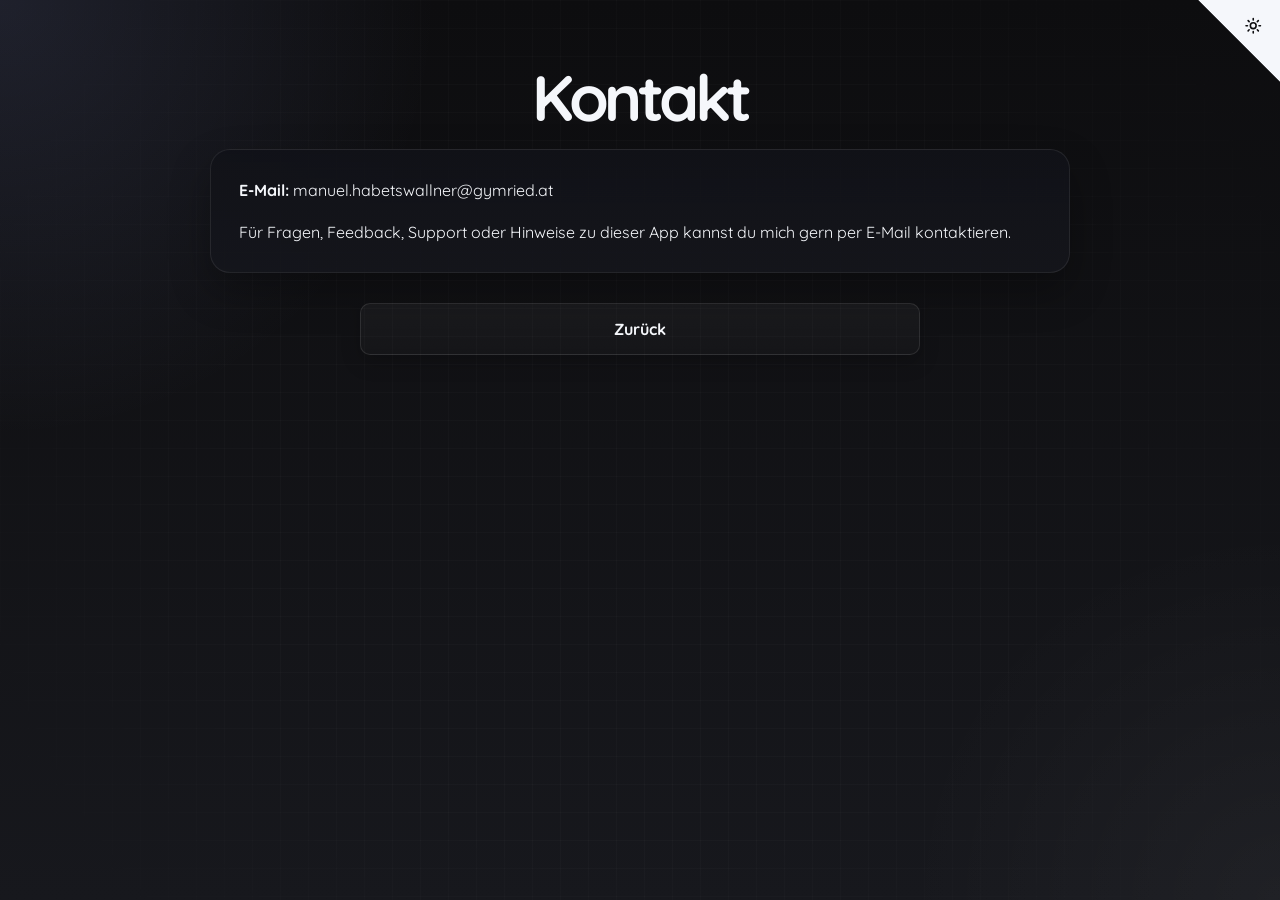
==== contact.html @ f2fb7521 "Initial commit" ====
<!DOCTYPE html>
<html lang="de">
<head>
    <meta charset="UTF-8">
    <meta name="viewport" content="width=device-width, initial-scale=1.0">
    <title>Kontakt</title>
    <link rel="stylesheet" href="style.css">
    <link rel="icon" type="image/svg+xml" href="icon.svg">
    <link rel="manifest" href="manifest.webmanifest">
    <script src="theme.js"></script>
</head>
<body>
    <div class="main-container">
        <h1>Kontakt</h1>
        <div class="description-box">
            <p><strong>E-Mail:</strong> manuel.habetswallner@gymried.at</p>
            <p>Für Fragen, Feedback, Support oder Hinweise zu dieser App kannst du mich gern per E-Mail kontaktieren.</p>
        </div>
        <div id="buttons" style="margin-top: 30px;">
            <button onclick="location.href='index.html'">Zurück</button>
        </div>
    </div>
</body>
</html>
---- style.css ----
@import url('https://fonts.googleapis.com/css2?family=Quicksand:wght@300;500;700&display=swap');

:root {
    --bg-color: #0d0d0f;
    --bg-color-2: #17181d;
    --card-bg: rgba(21, 22, 28, 0.9);
    --card-strong: rgba(17, 18, 24, 0.96);
    --panel-bg: rgba(255, 255, 255, 0.04);
    --text-primary: #f5f7fb;
    --text-dim: #b3bfd6;
    --accent-primary: #dfe8ff;
    --accent-secondary: #aebdff;
    --accent-soft: rgba(160, 175, 255, 0.18);
    --border-color: rgba(255, 255, 255, 0.10);
    --card-border: rgba(255, 255, 255, 0.08);
    --radius-xl: 20px;
    --radius-lg: 14px;
    --radius-md: 10px;
    --soft-shadow: 0 18px 40px rgba(0, 0, 0, 0.28);
    --soft-shadow-sm: 0 8px 20px rgba(0, 0, 0, 0.18);
    --hover-shadow: rgba(160, 175, 255, 0.18);
    --corner-fill: #f5f7fb;
    --corner-color: #0d0d0f;
    --smooth-transition: all 0.22s ease;
}

[data-theme="light"] {
    --bg-color: #eef2f8;
    --bg-color-2: #dde5f3;
    --card-bg: rgba(255, 255, 255, 0.92);
    --card-strong: rgba(255, 255, 255, 0.98);
    --panel-bg: rgba(17, 17, 17, 0.04);
    --text-primary: #111827;
    --text-dim: #495769;
    --accent-primary: #192535;
    --accent-secondary: #4c5f7d;
    --accent-soft: rgba(25, 37, 53, 0.08);
    --border-color: rgba(17, 24, 39, 0.10);
    --card-border: rgba(17, 24, 39, 0.08);
    --soft-shadow: 0 18px 38px rgba(17, 24, 39, 0.08);
    --soft-shadow-sm: 0 8px 20px rgba(17, 24, 39, 0.06);
    --hover-shadow: rgba(25, 37, 53, 0.08);
    --corner-fill: #111827;
    --corner-color: #eef2f8;
}

* {
    box-sizing: border-box;
}

html {
    scroll-behavior: smooth;
}

body {
    margin: 0;
    min-height: 100vh;
    font-family: 'Quicksand', 'Segoe UI', sans-serif;
    background:
        radial-gradient(circle at top left, rgba(160, 175, 255, 0.12), transparent 28%),
        radial-gradient(circle at bottom right, rgba(255, 255, 255, 0.04), transparent 24%),
        linear-gradient(180deg, var(--bg-color) 0%, var(--bg-color-2) 100%);
    color: var(--text-primary);
    display: flex;
    flex-direction: column;
    align-items: center;
    transition: background 0.25s ease, color 0.25s ease;
}

body::before {
    content: "";
    position: fixed;
    inset: 0;
    pointer-events: none;
    background-image: linear-gradient(rgba(255,255,255,0.02) 1px, transparent 1px), linear-gradient(90deg, rgba(255,255,255,0.02) 1px, transparent 1px);
    background-size: 28px 28px;
    mask-image: radial-gradient(circle at center, black 50%, transparent 100%);
}

@keyframes riseIn {
    from {
        opacity: 0;
        transform: translateY(12px);
    }
    to {
        opacity: 1;
        transform: translateY(0);
    }
}

@keyframes pulseSoft {
    0%, 100% { transform: scale(1); }
    50% { transform: scale(1.02); }
}

.main-container {
    width: 100%;
    max-width: 1180px;
    min-height: 100vh;
    padding: 64px 24px 52px;
    box-sizing: border-box;
    display: flex;
    flex-direction: column;
    align-items: center;
    position: relative;
    z-index: 1;
}

.main-container > * {
    animation: riseIn 0.48s ease both;
}

.title-container {
    display: flex;
    align-items: center;
    justify-content: center;
    gap: 12px;
    margin-bottom: 10px;
    flex-wrap: wrap;
}

h1 {
    font-weight: 700;
    font-size: clamp(2.4rem, 5vw, 4.1rem);
    margin: 0;
    color: var(--text-primary);
    letter-spacing: -0.07em;
    text-align: center;
    line-height: 1.05;
}

h2 {
    margin: 0;
}

.intro-text {
    color: var(--text-dim);
    font-size: 1.04rem;
    margin: 12px 0 0;
    text-align: center;
    max-width: 740px;
    line-height: 1.6;
}

.version-icon {
    width: 30px;
    height: auto;
    opacity: 0.7;
    filter: grayscale(1);
}

.version-text {
    font-size: 0.76rem;
    font-weight: 700;
    color: var(--text-dim);
    opacity: 0.9;
    margin-top: 5px;
    letter-spacing: 0.12em;
    text-transform: uppercase;
}

.question-container {
    min-height: 180px;
    margin-bottom: 22px;
    display: flex;
    align-items: center;
    justify-content: center;
    width: 100%;
}

#question {
    background: linear-gradient(180deg, var(--card-strong), var(--card-bg));
    padding: 34px 38px;
    border-radius: var(--radius-xl);
    font-size: clamp(1.2rem, 2vw, 1.75rem);
    font-weight: 600;
    line-height: 1.45;
    box-shadow: var(--soft-shadow);
    max-width: 920px;
    border: 1px solid var(--card-border);
    text-align: center;
    position: relative;
    overflow: hidden;
}

#question::before {
    content: "";
    position: absolute;
    inset: 0 auto 0 0;
    width: 4px;
    background: linear-gradient(180deg, var(--accent-secondary), var(--accent-primary));
}

button {
    padding: 15px 24px;
    background: linear-gradient(180deg, rgba(255,255,255,0.04), rgba(255,255,255,0.02));
    border: 1px solid var(--border-color);
    border-radius: var(--radius-md);
    color: var(--text-primary);
    font-family: inherit;
    font-size: 1rem;
    font-weight: 700;
    cursor: pointer;
    transition: var(--smooth-transition);
    box-shadow: var(--soft-shadow-sm);
    letter-spacing: 0.01em;
}

button:hover {
    background: linear-gradient(135deg, var(--text-primary), rgba(255,255,255,0.7));
    color: var(--bg-color);
    transform: translateY(-2px);
    box-shadow: 0 12px 24px var(--hover-shadow);
}

button:active {
    transform: translateY(0);
}

#buttons {
    display: flex;
    flex-direction: column;
    gap: 12px;
    width: 100%;
    max-width: 560px;
    margin-top: 18px;
    margin-bottom: 40px;
}

#buttons.multi-column {
    display: grid;
    grid-template-columns: repeat(2, minmax(0, 1fr));
    gap: 12px;
    max-width: 760px;
}

.button-container {
    display: flex;
    flex-direction: column;
    align-items: center;
    gap: 12px;
    margin-top: 12px;
    margin-bottom: 30px;
    width: 100%;
}

.button-container button {
    min-width: 220px;
    max-width: 380px;
    text-align: center;
}

.description-box,
.license-bubble,
.category-section,
#label,
#secondary-label {
    background: linear-gradient(180deg, var(--card-strong), var(--card-bg));
    border: 1px solid var(--card-border);
    border-radius: var(--radius-xl);
    box-shadow: var(--soft-shadow);
}

.description-box {
    padding: 26px 28px;
    text-align: left;
    line-height: 1.75;
    width: 100%;
    max-width: 860px;
    box-sizing: border-box;
    align-self: center;
    margin-top: 18px;
    color: var(--text-primary);
}

.description-box p {
    margin: 0 0 14px;
}

.description-box p:last-child {
    margin-bottom: 0;
}

.license-bubble {
    color: var(--text-primary);
    width: 90%;
    max-width: 900px;
    height: auto;
    max-height: 70vh;
    padding: 28px 30px;
    overflow-y: auto;
    margin-top: 20px;
    margin-bottom: 20px;
    line-height: 1.7;
}

.values-flex-container {
    display: flex;
    justify-content: flex-start;
    flex-wrap: wrap;
    gap: 18px 14px;
    margin-top: 16px;
    width: 100%;
    box-sizing: border-box;
}

#ideologies-container .values-flex-container {
    display: flex;
    flex-wrap: wrap;
    justify-content: flex-start;
    gap: 10px;
}

.main-results-wrapper {
    display: flex;
    flex-direction: column;
    align-items: center;
    justify-content: center;
    width: 100%;
    padding: 30px 0 20px;
}

.top-section,
.bottom-section {
    display: flex;
    flex-direction: column;
    align-items: center;
    width: 100%;
}

#results-container {
    display: grid;
    grid-template-columns: repeat(3, minmax(110px, 140px));
    justify-content: center;
    gap: 24px 30px;
    margin-top: 14px;
    margin-bottom: 24px;
    width: 100%;
    box-sizing: border-box;
}

.result-item {
    display: flex;
    flex-direction: column;
    align-items: center;
    justify-content: flex-start;
    width: 140px;
    min-width: 0;
    box-sizing: border-box;
    transition: transform 0.22s ease, opacity 0.22s ease;
    color: inherit;
    text-decoration: none;
}

.result-item:hover {
    transform: translateY(-4px);
}

.result-icon {
    width: 88px;
    height: 88px;
    margin-bottom: 10px;
    flex-shrink: 0;
    filter: drop-shadow(0 10px 18px rgba(0, 0, 0, 0.22));
    transition: var(--smooth-transition);
    animation: pulseSoft 6s ease-in-out infinite;
}

.result-item:hover .result-icon {
    transform: scale(1.06);
}

.result-text {
    font-size: 0.8rem;
    font-weight: 700;
    line-height: 1.3;
    color: var(--text-dim);
    text-transform: uppercase;
    text-align: center;
    width: 100%;
    margin: 0;
    padding: 0 4px;
    box-sizing: border-box;
    overflow-wrap: anywhere;
    word-break: normal;
    hyphens: auto;
    letter-spacing: 0.02em;
}

.label-bubble {
    display: inline-block;
    padding: 14px 30px;
    border-radius: 12px;
    font-weight: 700;
    font-size: 1.7rem;
    color: #ffffff;
    margin: 15px 0;
    box-shadow: 0 14px 28px rgba(0, 0, 0, 0.16);
    transition: var(--smooth-transition);
    box-sizing: border-box;
    border: 1px solid transparent;
}

#secondary-label {
    background: rgba(255,255,255,0.02);
    border: 1px solid var(--card-border);
    padding: 12px 18px;
    font-size: 1.05rem;
    margin-top: 10px;
    color: var(--text-primary);
    border-radius: var(--radius-lg);
}

#secondary-label a,
#label a,
.description-box a,
.license-bubble a {
    color: inherit;
    text-decoration: underline;
    text-underline-offset: 3px;
}

.category-section {
    width: 100%;
    margin-bottom: 32px;
    padding: 22px 20px 18px;
}

.category-title {
    font-size: clamp(1.2rem, 2vw, 1.6rem);
    color: var(--accent-primary);
    margin: 0 0 16px;
    border-bottom: 1px solid var(--accent-soft);
    padding-bottom: 8px;
    text-align: left;
    letter-spacing: -0.03em;
}

.desc-icon {
    width: 110px;
    height: 110px;
    margin-bottom: 15px;
    filter: drop-shadow(0 8px 16px rgba(0, 0, 0, 0.18));
    transition: var(--smooth-transition);
}

.desc-icon:hover {
    transform: scale(1.05);
}

.original-work-sign {
    display: none;
    text-align: center;
    margin: 0 auto;
    color: var(--text-primary);
    text-decoration: none;
    transition: var(--smooth-transition);
}

a {
    color: var(--text-primary);
}

a:hover {
    color: var(--accent-primary);
    text-decoration: underline;
}

.footer-icons {
    display: flex;
    justify-content: center;
    align-items: center;
    gap: 18px;
    margin-top: 18px;
    flex-wrap: wrap;
}

.footer-icon-link {
    display: inline-flex;
    align-items: center;
    justify-content: center;
    width: 56px;
    height: 56px;
    border-radius: 10px;
    background: var(--panel-bg);
    border: 1px solid var(--border-color);
    text-decoration: none;
    transition: transform 0.2s ease, box-shadow 0.2s ease;
    box-shadow: var(--soft-shadow-sm);
}

.footer-icon-link:hover {
    transform: translateY(-2px);
    box-shadow: 0 8px 22px var(--hover-shadow);
}

.footer-icon {
    width: 28px;
    height: 28px;
    opacity: 0.9;
    transition: opacity 0.2s ease, transform 0.2s ease;
}

.footer-icon-link:hover .footer-icon {
    opacity: 1;
    transform: scale(1.08);
}

.theme-toggle-corner {
    position: fixed;
    top: 0;
    right: 0;
    width: 82px;
    height: 82px;
    border: 0;
    background: transparent;
    cursor: pointer;
    z-index: 9999;
    padding: 0;
    line-height: 0;
    clip-path: polygon(0 0, 100% 0, 100% 100%);
    outline: none;
    -webkit-tap-highlight-color: transparent;
    user-select: none;
}

.theme-toggle-corner:focus,
.theme-toggle-corner:focus-visible,
.theme-toggle-corner:active {
    outline: none;
    box-shadow: none;
}

.theme-toggle-corner svg {
    width: 100%;
    height: 100%;
    fill: var(--corner-fill);
    color: var(--corner-color);
    transition: var(--smooth-transition);
}

.theme-toggle-corner:hover svg {
    transform: scale(1.06);
}

.theme-toggle-corner .icon-sun,
.theme-toggle-corner .icon-moon {
    fill: none;
    stroke: currentColor;
    stroke-width: 2.2;
    stroke-linecap: round;
    stroke-linejoin: round;
}

.theme-toggle-corner .icon-sun {
    display: block;
}

.theme-toggle-corner .icon-moon {
    display: none;
}

[data-theme="light"] .theme-toggle-corner .icon-sun {
    display: none;
}

[data-theme="light"] .theme-toggle-corner .icon-moon {
    display: block;
}

@media (max-width: 960px) {
    .main-container {
        padding-left: 18px;
        padding-right: 18px;
    }

    #buttons.multi-column {
        grid-template-columns: repeat(2, minmax(0, 1fr));
    }

    #question {
        max-width: 100%;
    }
}

@media (max-width: 680px) {
    .main-container {
        padding: 54px 16px 44px;
    }

    #question {
        padding: 24px 18px;
        border-radius: var(--radius-lg);
    }

    #buttons {
        max-width: 100%;
    }

    #buttons.multi-column {
        grid-template-columns: 1fr;
    }

    .button-container {
        align-items: stretch;
    }

    .button-container button {
        width: 100%;
        max-width: none;
    }

    #results-container {
        grid-template-columns: repeat(3, minmax(0, 1fr));
        gap: 18px 10px;
        width: 100%;
        max-width: 420px;
        margin-top: 18px;
    }

    .result-item {
        width: 100%;
        max-width: 110px;
    }

    .result-icon {
        width: 70px;
        height: 70px;
        margin-bottom: 8px;
    }

    .result-text {
        font-size: 0.66rem;
        letter-spacing: 0.02em;
        line-height: 1.25;
    }

    .label-bubble {
        font-size: 1.02rem;
        padding: 10px 16px;
        margin: 8px 0;
    }

    .category-title {
        font-size: 1.2rem;
        text-align: left;
    }

    .description-box,
    .license-bubble {
        width: 100%;
        max-width: 100%;
    }

    .license-bubble {
        padding: 20px 18px;
        margin-top: 18px;
        border-radius: var(--radius-lg);
    }

    .theme-toggle-corner {
        width: 70px;
        height: 70px;
    }
}
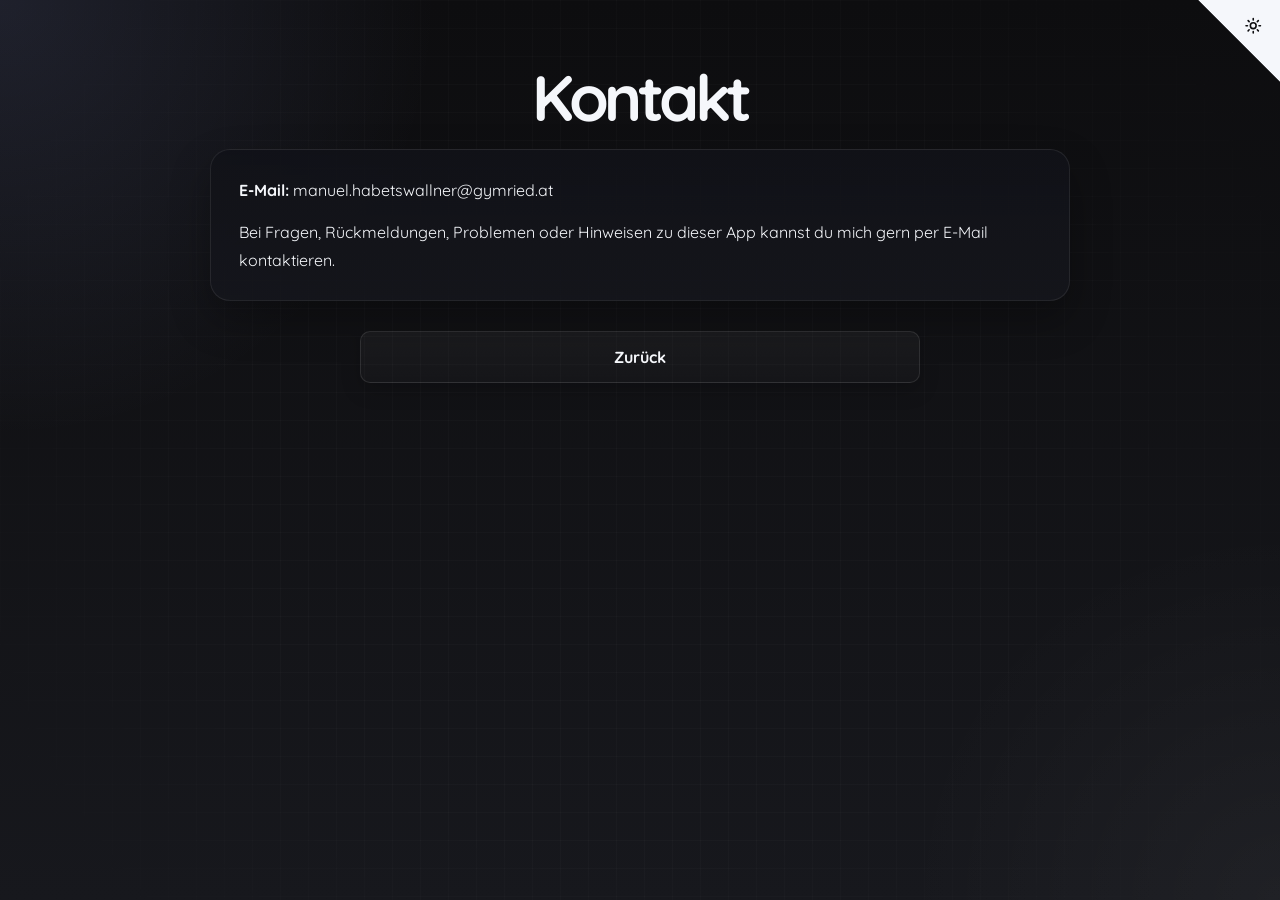
==== commit 83b8d931: "Polish German website and refresh ideology cards Co-authored-by: Copilot <223556219+Copilot@users.no" ====
--- a/contact.html
+++ b/contact.html
@@ -14,7 +14,7 @@
         <h1>Kontakt</h1>
         <div class="description-box">
             <p><strong>E-Mail:</strong> manuel.habetswallner@gymried.at</p>
-            <p>Für Fragen, Feedback, Support oder Hinweise zu dieser App kannst du mich gern per E-Mail kontaktieren.</p>
+            <p>Bei Fragen, Rückmeldungen, Problemen oder Hinweisen zu dieser App kannst du mich gern per E-Mail kontaktieren.</p>
         </div>
         <div id="buttons" style="margin-top: 30px;">
             <button onclick="location.href='index.html'">Zurück</button>
--- a/style.css
+++ b/style.css
@@ -305,10 +305,55 @@
 }
 
 #ideologies-container .values-flex-container {
-    display: flex;
-    flex-wrap: wrap;
-    justify-content: flex-start;
-    gap: 10px;
+    display: grid;
+    grid-template-columns: repeat(auto-fit, minmax(min(100%, 220px), 1fr));
+    align-items: stretch;
+    gap: 16px;
+}
+
+.ideologies-list {
+    width: 100%;
+    margin-top: 32px;
+}
+
+#ideologies-container .label-bubble {
+    display: flex;
+    flex-direction: column;
+    align-items: center;
+    justify-content: center;
+    gap: 14px;
+    width: 100%;
+    min-height: 184px;
+    margin: 0;
+    padding: 18px 16px;
+    border-radius: 16px;
+    text-decoration: none;
+    text-align: center;
+    font-size: 1.1rem;
+    line-height: 1.35;
+    overflow-wrap: anywhere;
+    box-shadow: 0 10px 24px rgba(0, 0, 0, 0.2);
+    transition: transform 0.2s ease, box-shadow 0.2s ease, filter 0.2s ease;
+}
+
+#ideologies-container .label-bubble:hover {
+    transform: translateY(-4px);
+    filter: brightness(1.08);
+    box-shadow: 0 16px 32px rgba(0, 0, 0, 0.28);
+}
+
+#ideologies-container .label-bubble:focus-visible {
+    outline: 3px solid var(--accent-primary);
+    outline-offset: 3px;
+}
+
+.ideology-icon {
+    display: block;
+    width: 96px;
+    height: 96px;
+    flex: 0 0 96px;
+    margin: 0;
+    object-fit: contain;
 }
 
 .main-results-wrapper {
